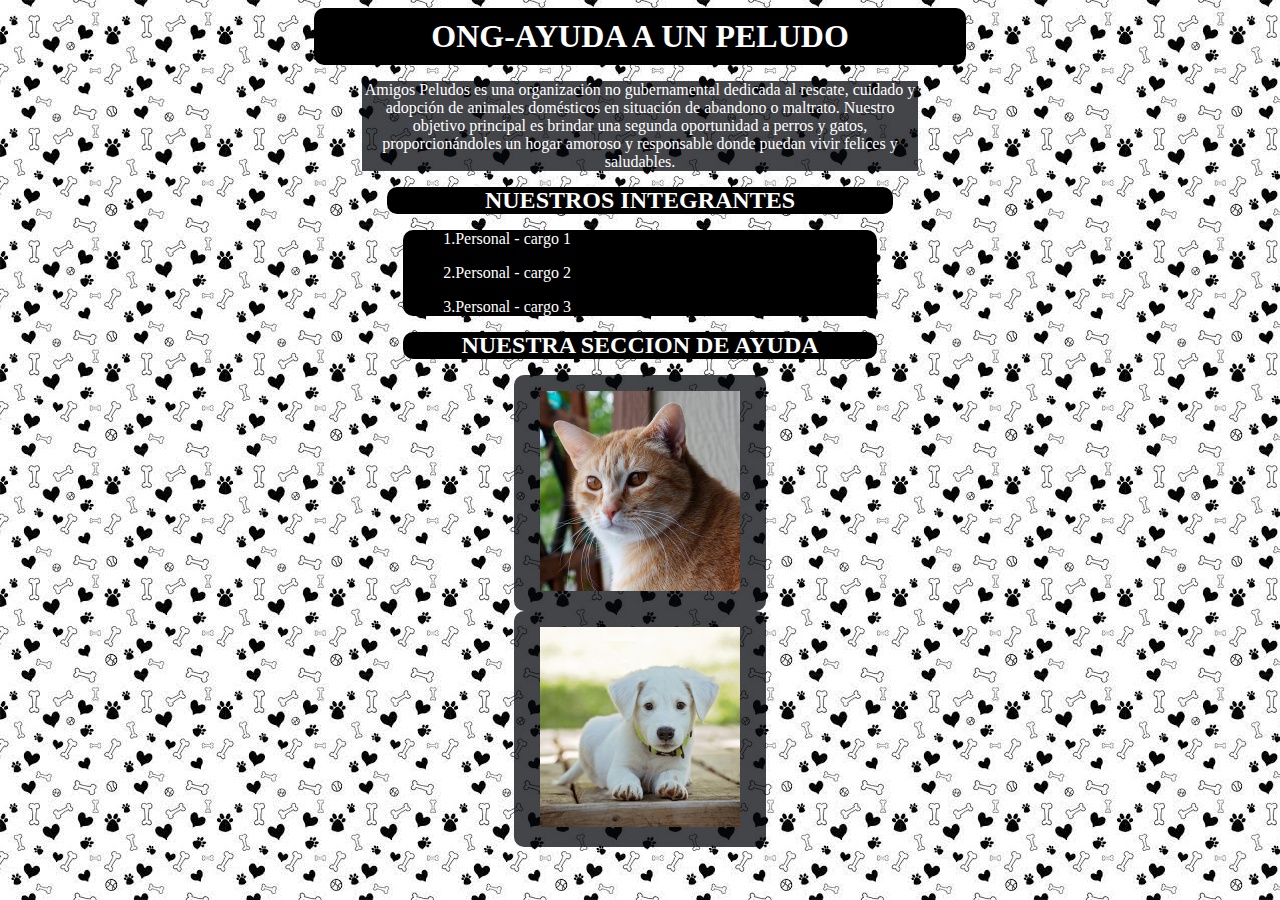
==== Index.html @ c58fa211 "actividad1" ====
<!DOCTYPE html>
<html lang="en">
<head>
    <meta charset="UTF-8">
    <meta name="viewport" content="width=device-width, initial-scale=1.0">
    <title>Ayuda a un peludo</title>
    <link rel="stylesheet" href="./assets/css/Style.css">


</head>
<body class="cuerpo">

    
    <h1 class="titulo">ong-ayuda a un peludo</h1>

    <div class="container">

    <p class="resumen">Amigos Peludos es una organización no gubernamental dedicada al rescate,
           cuidado y adopción de animales domésticos en situación de abandono o maltrato.
           Nuestro objetivo principal es brindar una segunda oportunidad a perros y gatos,
           proporcionándoles un hogar amoroso y responsable donde puedan vivir felices y saludables.</p>
    </div>

    <div>
        <h2 class="subtitulo">Nuestros integrantes</h2>
    </div>
 
    
<figure>
    <div class="cargo">
        <ol>1.Personal - cargo 1</ol>
        <ol>2.Personal - cargo 2</ol>
        <ol>3.Personal - cargo 3</ol>
    </div>
</figure>

<figure>
    <div>
        <h2 class="subtitulo2">Nuestra seccion de ayuda</h2>
    </div>
</figure>


<div class="boton1">
    <a href="Gatos.html">
        <figure>
            <img  src="assets/img/gato1.jpeg" alt="" width="200" height="200">
        </figure>
    </a>

</div>

<div>
</div>
<div class="boton2"> 
    <a href="Perros.html">
        <figure class="fotos">  
             <img src="assets/img/perro1.webp" alt="" width="200" height="200">
        </figure>
    </a>
</div>
        




    

    

  
</body>
</html>
---- assets/css/Style.css ----
.cuerpo{
    background: url(../img/back.jpg);
    background-size: auto;
}
h1.titulo{
    text-transform: uppercase;
    text-align: center;
    background-color: black;
    color: white;
    margin-top:auto;
    border-radius: 10px;
    padding: 10px;
    width: 50%; 
    margin: 0 auto;
}
p.resumen{
  text-align: center;
  background: rgba(5, 7, 12,0.75);
  color: white;
}

h2.subtitulo{
    text-align: center;
    background-color: black;
    color: white;
    width: 40%; 
    margin: 0 auto;
    border-radius: 10px;
    text-transform: uppercase;
}

h2.subtitulo2{
    text-align: center;
    background-color: black;
    color: white;
    width: 40%; 
    margin: 0 auto;
    border-radius: 10px;
    text-transform: uppercase;
    
}

div.cargo{

    text-align:left;
    background-color: black;
    width: 40%; 
    margin: 0 auto;
    color: white;
    border-radius: 10px;


}
ol.link{
    text-align:center;
    background-color: black;
    width: 40%; 
    margin: 0 auto;
    color: white;

    border-radius: 10px;
}

figure.botones{

    text-align: left;
}

.container {
    width: 44%; 
    margin: 0 auto; 
    text-align: center;
  }
figure.gatoto{
    background: rgba(5, 7, 12,0.75);
    display: flex ;
    text-align: left;
    width: 20%; 
    margin: 0 auto;
    border-radius: 10px;

}

div.boton1{
    background: rgba(5, 7, 12,0.75);
    display: flex;
    text-align: center;
    justify-content: center;
    width: 20%; 
    margin: 0 auto;
    border-radius: 10px;

}
div.boton2{
    background: rgba(5, 7, 12,0.75);
    display: flex;
    text-align: center;
    justify-content: center;
    width: 20%; 
    margin: 0 auto;
    border-radius: 10px;

}
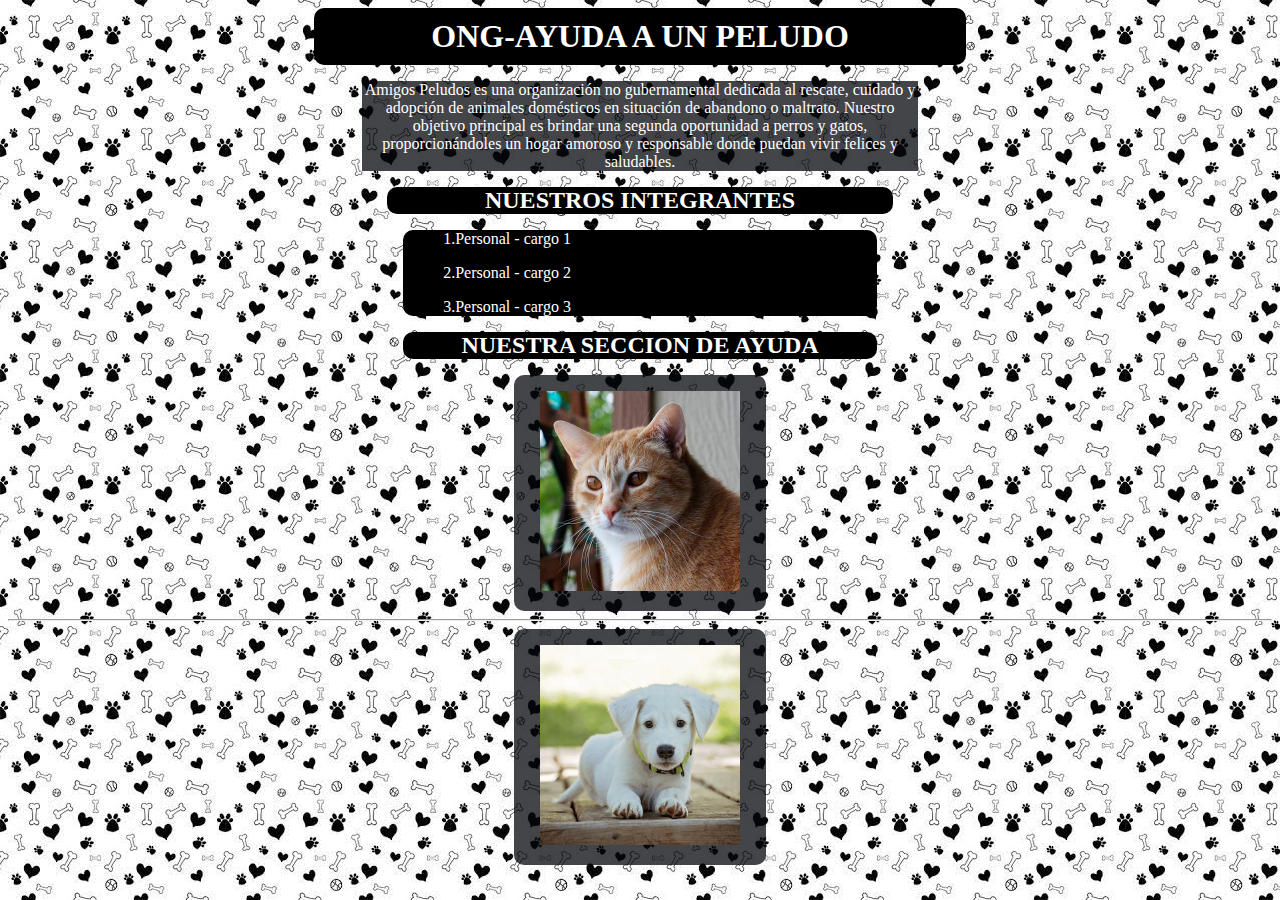
==== commit 451b951a: "02 abril hr 12:43pm" ====
--- a/Index.html
+++ b/Index.html
@@ -47,27 +47,14 @@
             <img  src="assets/img/gato1.jpeg" alt="" width="200" height="200">
         </figure>
     </a>
-
 </div>
-
-<div>
-</div>
+<hr>
 <div class="boton2"> 
     <a href="Perros.html">
         <figure class="fotos">  
              <img src="assets/img/perro1.webp" alt="" width="200" height="200">
         </figure>
     </a>
-</div>
-        
-
-
-
-
-    
-
-    
-
-  
+</div>  
 </body>
 </html>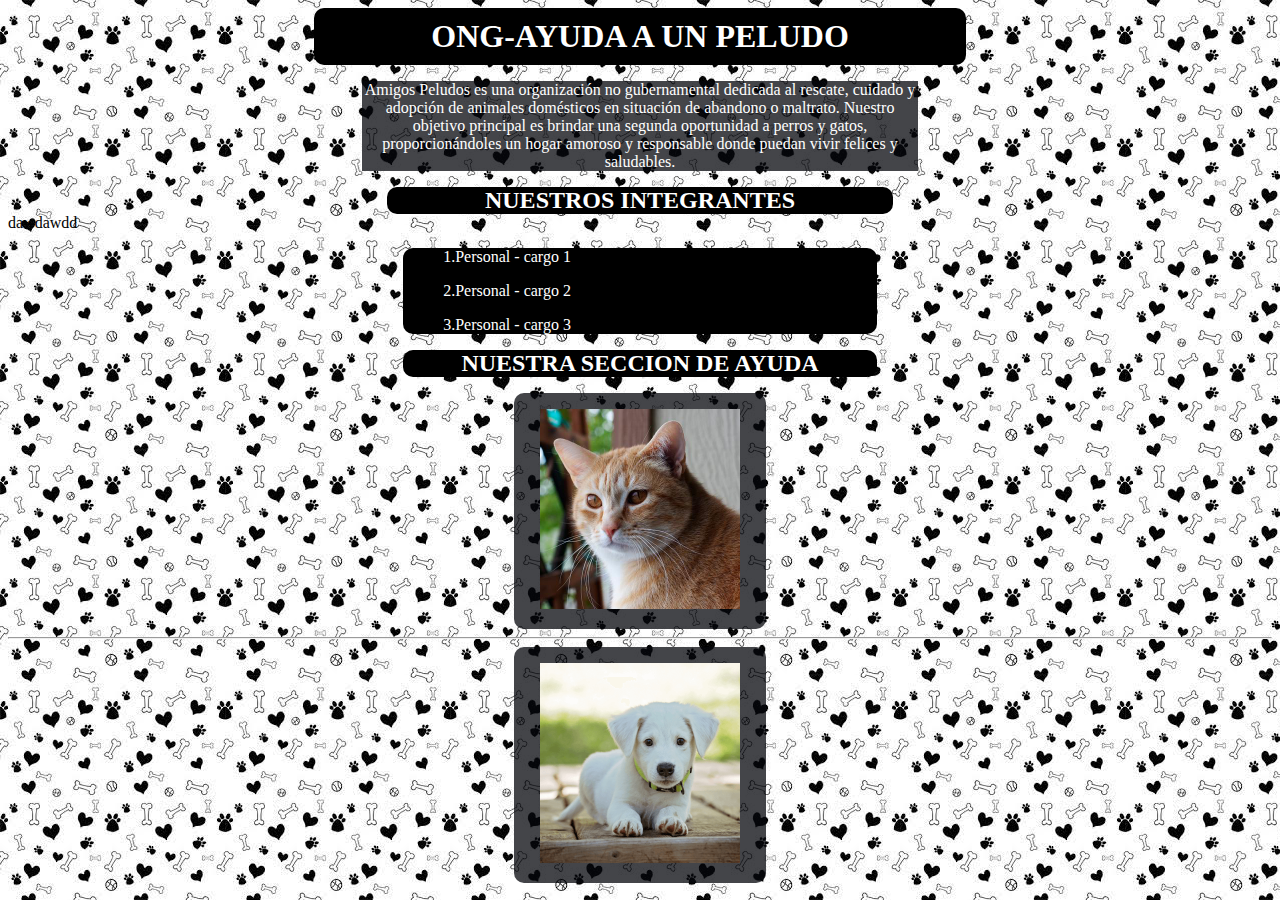
==== commit 690b68b3: "02-abril" ====
--- a/Index.html
+++ b/Index.html
@@ -24,7 +24,7 @@
     <div>
         <h2 class="subtitulo">Nuestros integrantes</h2>
     </div>
- 
+ dawdawdd
     
 <figure>
     <div class="cargo">
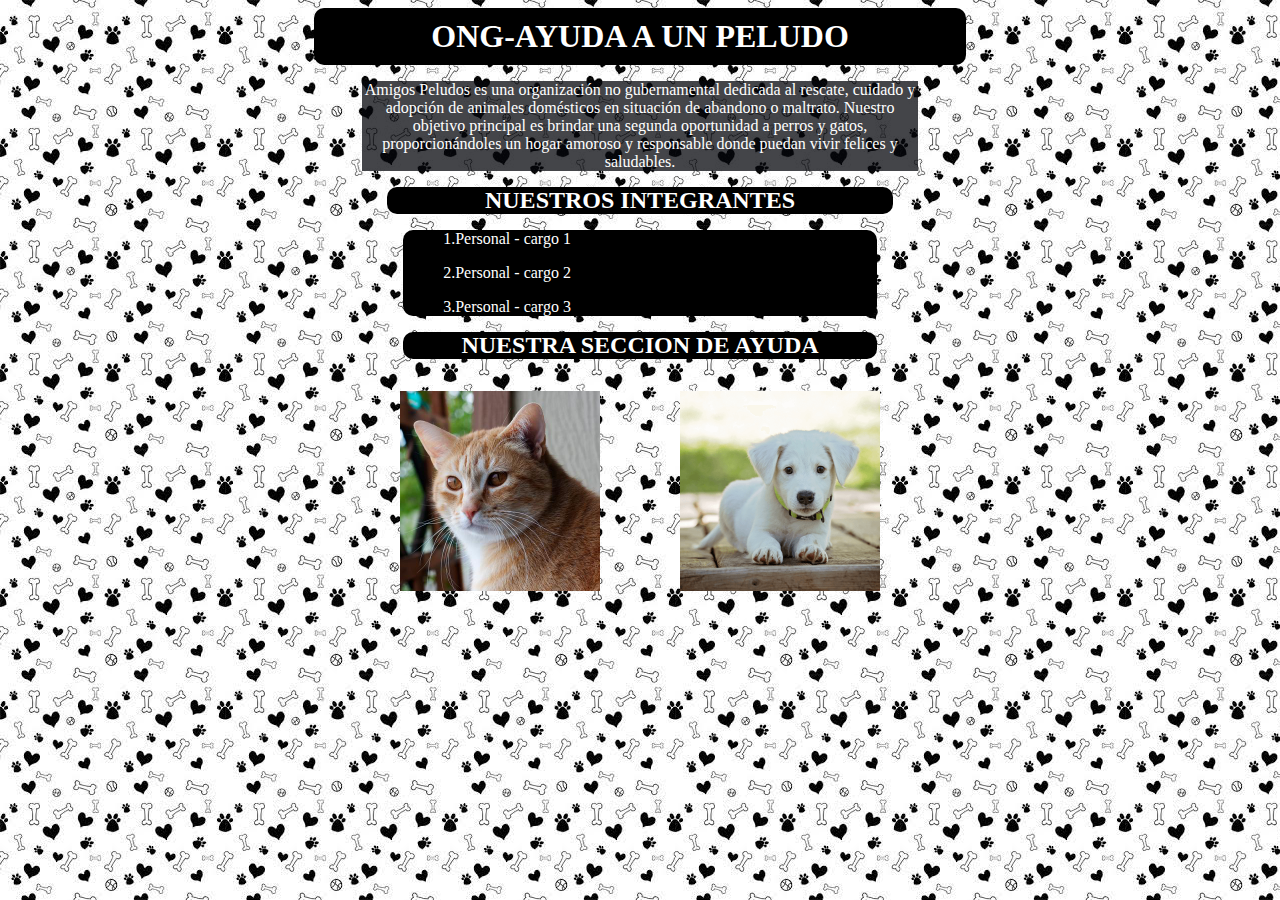
==== commit 685fa53a: "02-abril" ====
--- a/Index.html
+++ b/Index.html
@@ -24,8 +24,7 @@
     <div>
         <h2 class="subtitulo">Nuestros integrantes</h2>
     </div>
- dawdawdd
-    
+   
 <figure>
     <div class="cargo">
         <ol>1.Personal - cargo 1</ol>
@@ -40,21 +39,19 @@
     </div>
 </figure>
 
-
-<div class="boton1">
+<div class="botones">
     <a href="Gatos.html">
         <figure>
             <img  src="assets/img/gato1.jpeg" alt="" width="200" height="200">
         </figure>
     </a>
-</div>
-<hr>
-<div class="boton2"> 
     <a href="Perros.html">
         <figure class="fotos">  
              <img src="assets/img/perro1.webp" alt="" width="200" height="200">
         </figure>
     </a>
-</div>  
+
+</div>
+ 
 </body>
 </html>--- a/assets/css/Style.css
+++ b/assets/css/Style.css
@@ -61,46 +61,16 @@
     border-radius: 10px;
 }
 
-figure.botones{
-
-    text-align: left;
-}
-
 .container {
     width: 44%; 
     margin: 0 auto; 
     text-align: center;
   }
-figure.gatoto{
-    background: rgba(5, 7, 12,0.75);
-    display: flex ;
-    text-align: left;
-    width: 20%; 
-    margin: 0 auto;
-    border-radius: 10px;
 
-}
-
-div.boton1{
-    background: rgba(5, 7, 12,0.75);
+  div.botones{
     display: flex;
-    text-align: center;
     justify-content: center;
-    width: 20%; 
-    margin: 0 auto;
-    border-radius: 10px;
-
-}
-div.boton2{
-    background: rgba(5, 7, 12,0.75);
-    display: flex;
-    text-align: center;
-    justify-content: center;
-    width: 20%; 
-    margin: 0 auto;
-    border-radius: 10px;
-
-}
+  }
 
 
 
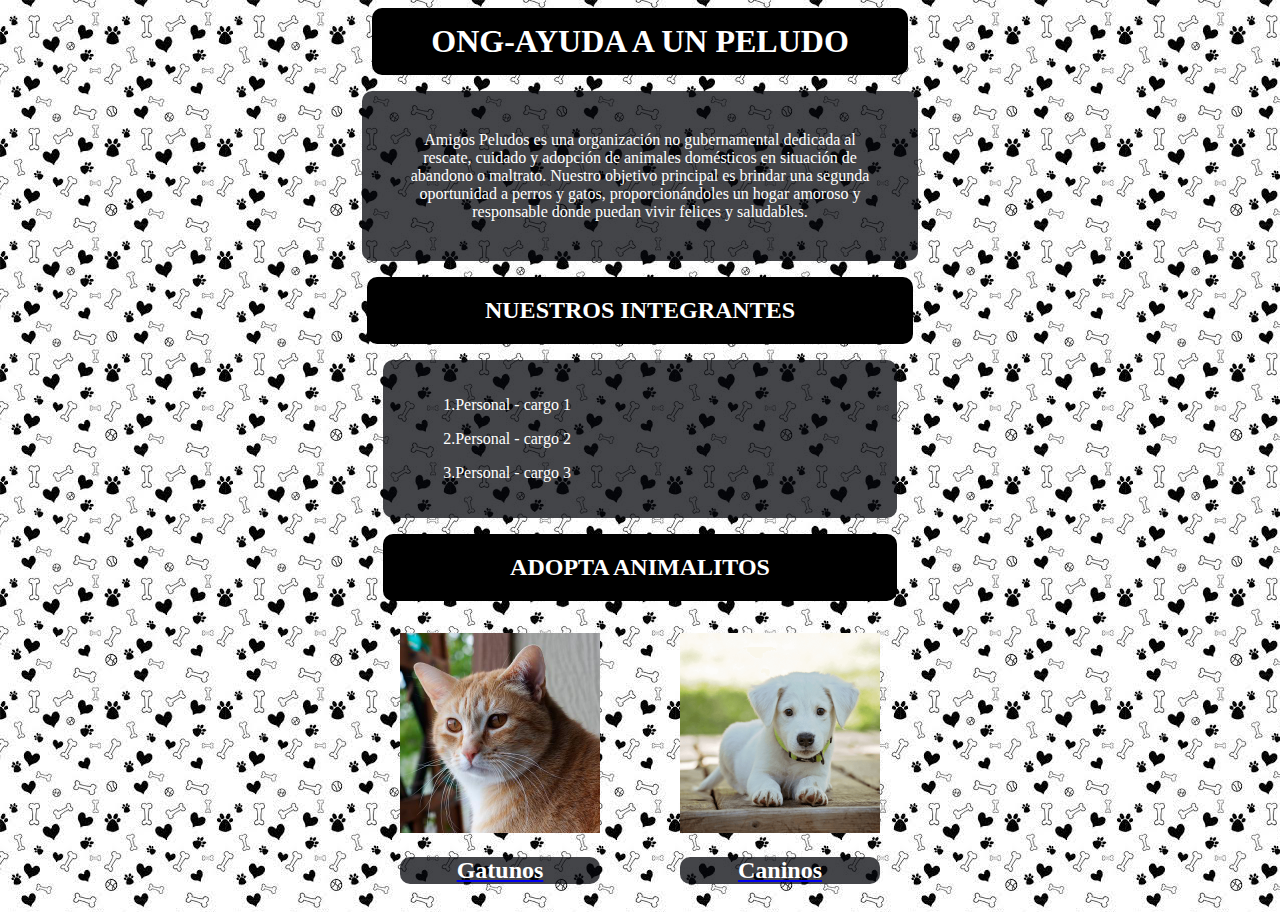
==== commit 1a23305b: "02-abril" ====
--- a/Index.html
+++ b/Index.html
@@ -35,23 +35,24 @@
 
 <figure>
     <div>
-        <h2 class="subtitulo2">Nuestra seccion de ayuda</h2>
+        <h2 class="subtitulo2">Adopta Animalitos</h2>
     </div>
 </figure>
 
 <div class="botones">
     <a href="Gatos.html">
         <figure>
-            <img  src="assets/img/gato1.jpeg" alt="" width="200" height="200">
+            <img  src="assets/img/gato1.jpeg" alt="" width="200" height="200" >
+            <h2 style="text-align: center; background: rgba(5, 7, 12,0.75); border-radius: 10px; color: white;">Gatunos</h2>
         </figure>
     </a>
     <a href="Perros.html">
         <figure class="fotos">  
              <img src="assets/img/perro1.webp" alt="" width="200" height="200">
+             <h2 style="text-align: center; background: rgba(5, 7, 12,0.75); border-radius: 10px; color: white;">Caninos</h2>
         </figure>
     </a>
 
-</div>
- 
+</div> 
 </body>
 </html>--- a/assets/css/Style.css
+++ b/assets/css/Style.css
@@ -3,27 +3,31 @@
     background-size: auto;
 }
 h1.titulo{
+    
     text-transform: uppercase;
     text-align: center;
     background-color: black;
     color: white;
     margin-top:auto;
     border-radius: 10px;
-    padding: 10px;
-    width: 50%; 
+    padding: 15px;
+    width: 40%; 
     margin: 0 auto;
 }
 p.resumen{
   text-align: center;
   background: rgba(5, 7, 12,0.75);
   color: white;
+  padding: 40px;
+  border-radius: 10px;
 }
 
 h2.subtitulo{
     text-align: center;
     background-color: black;
     color: white;
-    width: 40%; 
+    width: 40%;
+    padding: 20px; 
     margin: 0 auto;
     border-radius: 10px;
     text-transform: uppercase;
@@ -33,7 +37,8 @@
     text-align: center;
     background-color: black;
     color: white;
-    width: 40%; 
+    width: 40%;
+    padding: 20px;
     margin: 0 auto;
     border-radius: 10px;
     text-transform: uppercase;
@@ -43,8 +48,9 @@
 div.cargo{
 
     text-align:left;
-    background-color: black;
-    width: 40%; 
+    background: rgba(5, 7, 12,0.75);
+    width: 40%;
+    padding: 20px;
     margin: 0 auto;
     color: white;
     border-radius: 10px;
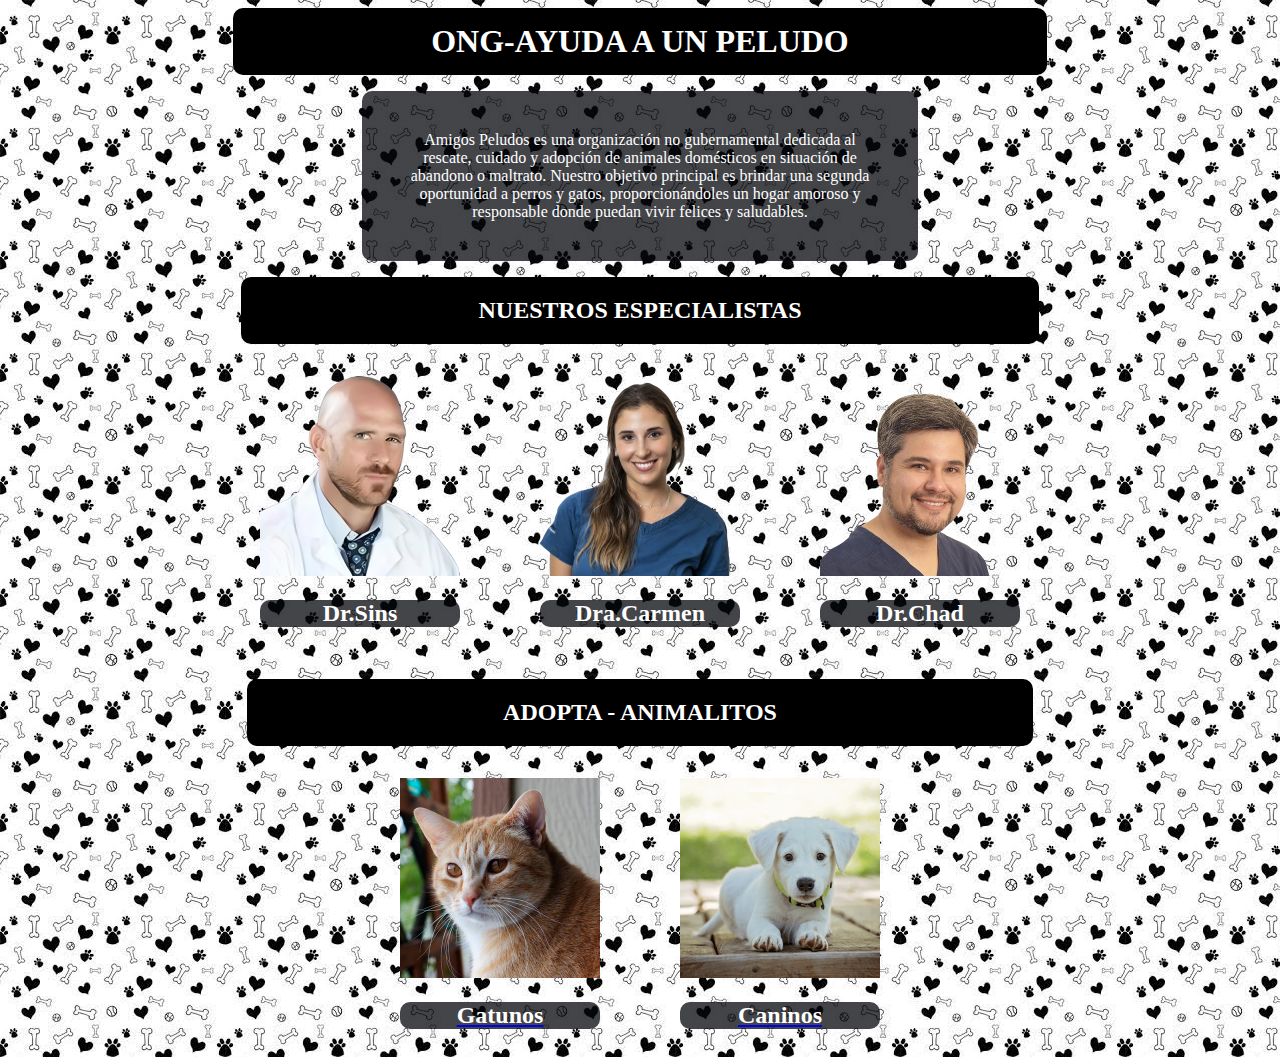
==== commit 3fb551af: "02-abril" ====
--- a/Index.html
+++ b/Index.html
@@ -22,20 +22,30 @@
     </div>
 
     <div>
-        <h2 class="subtitulo">Nuestros integrantes</h2>
+        <h2 class="subtitulo">Nuestros Especialistas</h2>
     </div>
    
 <figure>
     <div class="cargo">
-        <ol>1.Personal - cargo 1</ol>
-        <ol>2.Personal - cargo 2</ol>
-        <ol>3.Personal - cargo 3</ol>
+        <figure>
+            <img src="assets/img/zyro-image.png" alt="" width="200" height="200">
+            <h2 style="text-align: center ; background: rgba(5, 7, 12,0.75); color: white; border-radius: 10px; ">Dr.Sins</h2>
+        </figure>
+
+        <figure>
+            <img src="assets/img/doc-girl.png" alt="" width="200" height="200">
+            <h2 style="text-align: center ; background: rgba(5, 7, 12,0.75); color: white; border-radius: 10px; ">Dra.Carmen</h2>
+        </figure>
+        <figure>
+            <img src="assets/img/doc-men.png" alt="" width="200" height="200">
+            <h2 style="text-align: center ; background: rgba(5, 7, 12,0.75); color: white; border-radius: 10px; ">Dr.Chad</h2>
+        </figure>
     </div>
 </figure>
 
 <figure>
     <div>
-        <h2 class="subtitulo2">Adopta Animalitos</h2>
+        <h2 class="subtitulo2">Adopta - Animalitos</h2>
     </div>
 </figure>
 
@@ -48,11 +58,10 @@
     </a>
     <a href="Perros.html">
         <figure class="fotos">  
-             <img src="assets/img/perro1.webp" alt="" width="200" height="200">
+             <img src="assets/img/perro1.webp" alt="" width="200" height="200" >
              <h2 style="text-align: center; background: rgba(5, 7, 12,0.75); border-radius: 10px; color: white;">Caninos</h2>
         </figure>
     </a>
-
 </div> 
 </body>
 </html>--- a/assets/css/Style.css
+++ b/assets/css/Style.css
@@ -11,7 +11,7 @@
     margin-top:auto;
     border-radius: 10px;
     padding: 15px;
-    width: 40%; 
+    width: 62%; 
     margin: 0 auto;
 }
 p.resumen{
@@ -26,7 +26,7 @@
     text-align: center;
     background-color: black;
     color: white;
-    width: 40%;
+    width: 60%;
     padding: 20px; 
     margin: 0 auto;
     border-radius: 10px;
@@ -37,7 +37,7 @@
     text-align: center;
     background-color: black;
     color: white;
-    width: 40%;
+    width: 63%;
     padding: 20px;
     margin: 0 auto;
     border-radius: 10px;
@@ -47,14 +47,8 @@
 
 div.cargo{
 
-    text-align:left;
-    background: rgba(5, 7, 12,0.75);
-    width: 40%;
-    padding: 20px;
-    margin: 0 auto;
-    color: white;
-    border-radius: 10px;
-
+display: flex;
+justify-content: center;
 
 }
 ol.link{
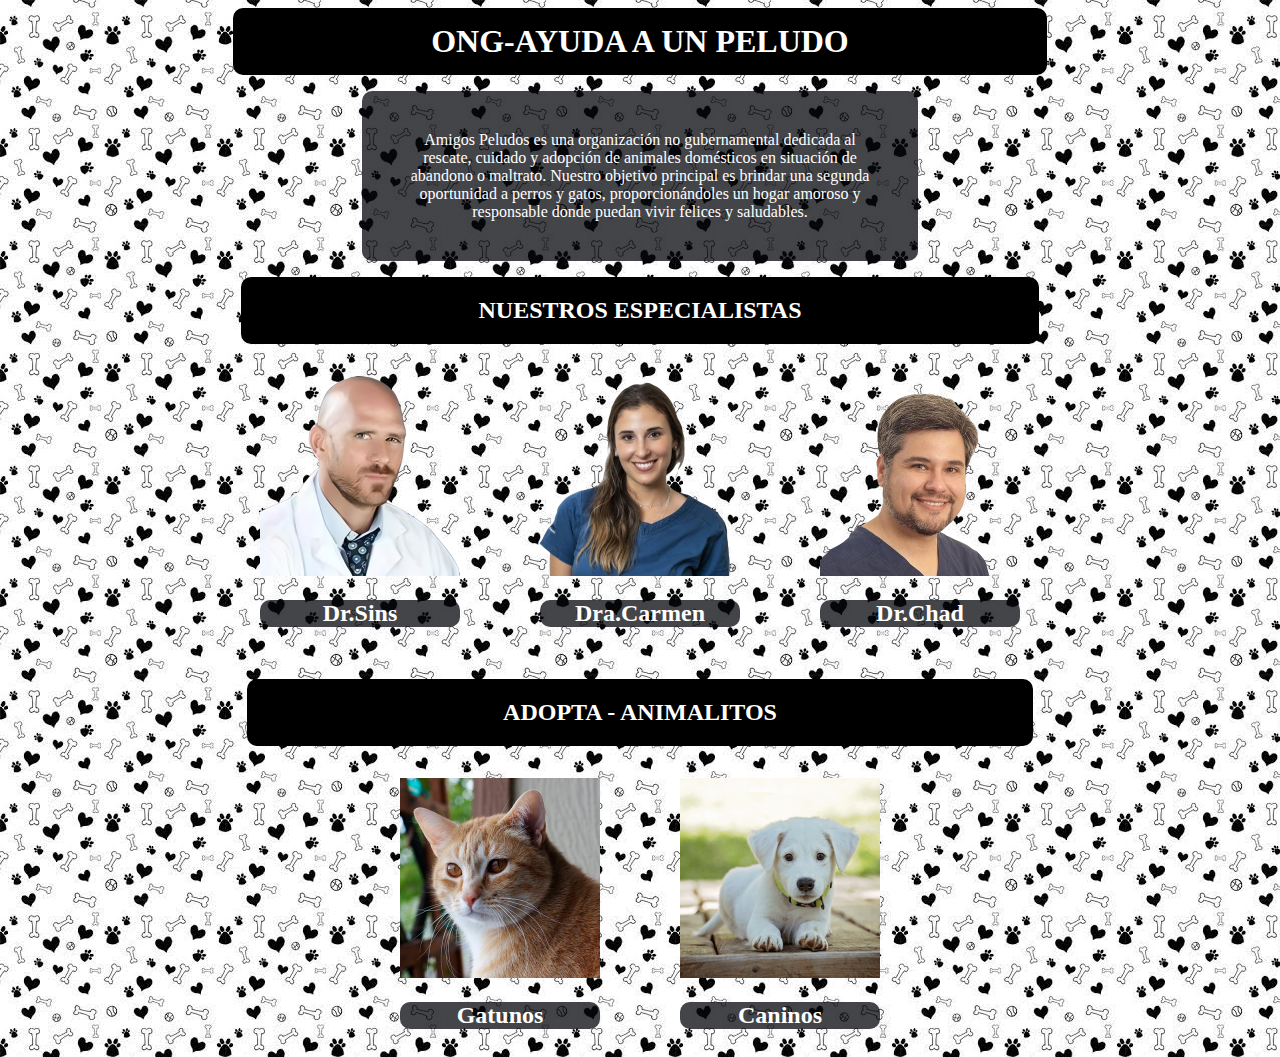
==== commit 912439e6: "02-abril tarde" ====
--- a/Index.html
+++ b/Index.html
@@ -50,15 +50,15 @@
 </figure>
 
 <div class="botones">
-    <a href="Gatos.html">
+    <a style="text-decoration: none;" href="Gatos.html">
         <figure>
-            <img  src="assets/img/gato1.jpeg" alt="" width="200" height="200" >
+            <img class="ggato"  src="assets/img/gato1.jpeg" alt="" width="200" height="200" >
             <h2 style="text-align: center; background: rgba(5, 7, 12,0.75); border-radius: 10px; color: white;">Gatunos</h2>
         </figure>
     </a>
-    <a href="Perros.html">
-        <figure class="fotos">  
-             <img src="assets/img/perro1.webp" alt="" width="200" height="200" >
+    <a style="text-decoration: none;" href="Perros.html">
+        <figure>  
+             <img class="pperro" src="assets/img/perro1.webp" alt="" width="200" height="200" >
              <h2 style="text-align: center; background: rgba(5, 7, 12,0.75); border-radius: 10px; color: white;">Caninos</h2>
         </figure>
     </a>
--- a/assets/css/Style.css
+++ b/assets/css/Style.css
@@ -74,4 +74,3 @@
 
 
 
-
